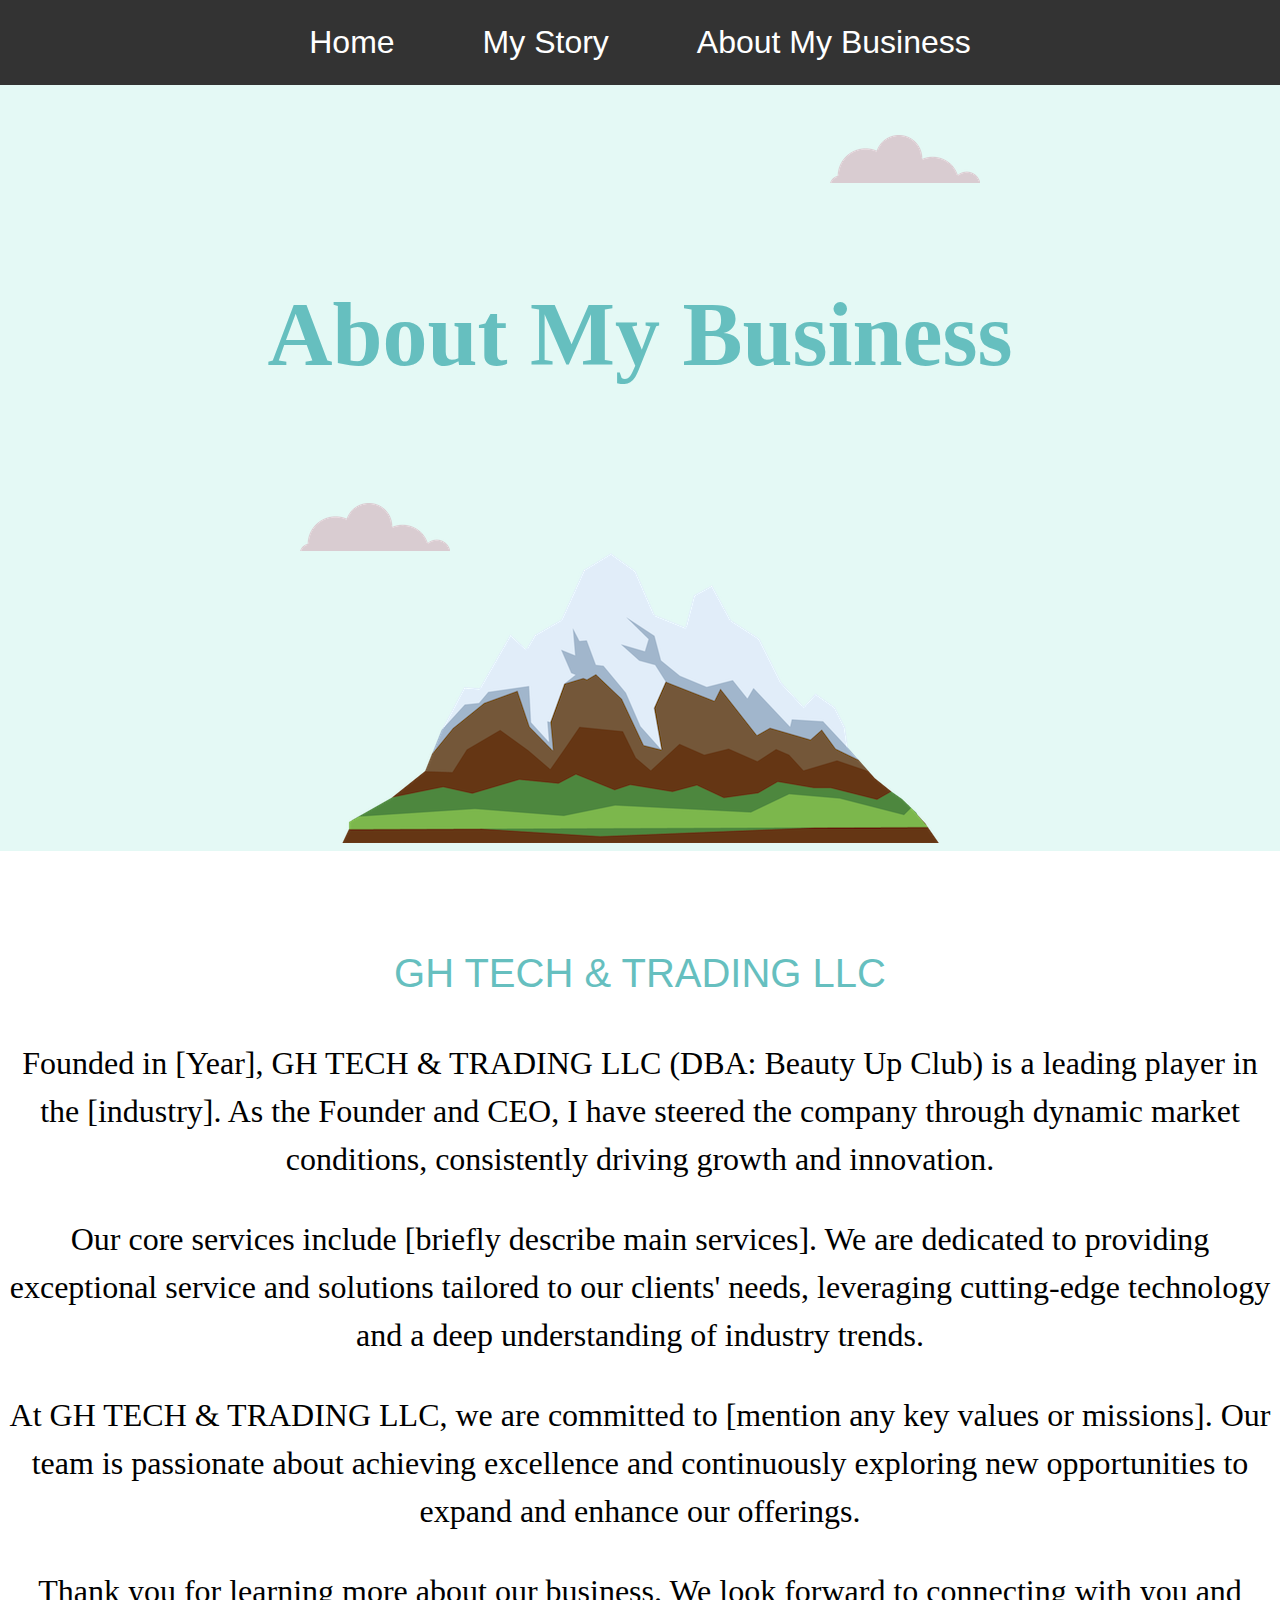
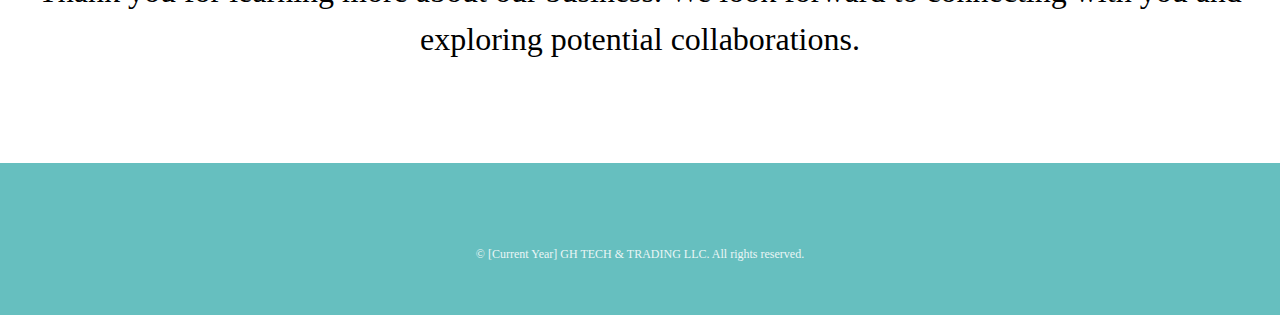
==== Business.html @ 89ce5442 "Create Business.html" ====
<!DOCTYPE html>
<html lang="en">
<head>
  <meta charset="UTF-8">
  <meta name="viewport" content="width=device-width, initial-scale=1.0">
  <title>About My Business</title>
  <link rel="stylesheet" href="css/styles.css">
</head>
<body>
   <nav>
    <ul>
      <li><a href="index.html">Home</a></li>
      <li><a href="Story.html">My Story</a></li>
      <li><a href="Business.html">About My Business</a></li>
    </ul>
   </nav>
  <div class="top-container">
    <img class="top-cloud" src="images/cloud.png" alt="cloud-img">
    <h1>About My Business</h1>
    <img class="bottom-cloud" src="images/cloud.png" alt="cloud-img">
    <img class="mountain" src="images/mountain.png" alt="mountain-img">
  </div>
  <div class="middle-container">
    <div class="profile">
      <h2>GH TECH & TRADING LLC</h2>
      <p>Founded in [Year], GH TECH & TRADING LLC (DBA: Beauty Up Club) is a leading player in the [industry]. As the Founder and CEO, I have steered the company through dynamic market conditions, consistently driving growth and innovation.</p>
      <p>Our core services include [briefly describe main services]. We are dedicated to providing exceptional service and solutions tailored to our clients' needs, leveraging cutting-edge technology and a deep understanding of industry trends.</p>
      <p>At GH TECH & TRADING LLC, we are committed to [mention any key values or missions]. Our team is passionate about achieving excellence and continuously exploring new opportunities to expand and enhance our offerings.</p>
      <p>Thank you for learning more about our business. We look forward to connecting with you and exploring potential collaborations.</p>
    </div>
  </div>
  <div class="bottom-container">
    <p class="copyright">© [Current Year] GH TECH & TRADING LLC. All rights reserved.</p>
  </div>
</body>
</html>
---- css/styles.css ----
body{
  margin:0;
  text-align: center;
  font-family: 'Sacramento', cursive;
  font-size: 200%
}
.intro{
  text-align: center;
  width: 30%;
  margin: auto;
}
hr{
  border: dotted #EAF6F6 6px;
  border-bottom: none;
  width: 4%;
  margin: 100px auto;
}
h1{
  color: #66BFBF;
  font-size:5.625rem;
  margin:20px auto o auto;
  font-family: 'Sacramento', cursive;
  line-height: 2;
}
h2{
   color: #66BFBF;
   font-family:'Montserrat', sans-serif;
   font-size:2.5rem;
   font-weight: normal;
   padding-bottom: 10px;
}
h3{
  font-family:'Montserrat', sans-serif;
  color:#11999E;

}
p {
  line-height: 1.5;
}
a{
  color:#11999E;
  font-family: 'Montserrat', sans-serif;
  margin: 10px 20px;
  text-decoration: none;
}
a:hover {
  color: #EAF6F6;
}
.top-container{
  background-color: #E4F9F5;
  position:relative;
  padding-top:100px;

}
.middle-container{
margin: 100px 0;
}
.bottom-container{
  background-color: #66BFBF;
  padding: 50px 0 20px;
}
.skill-row{
  width:50%;
  margin:100px auto 100px auto;
  text-align: left;
}
.bottom-cloud{
  position: absolute;
  left:300px;
  bottom:300px;
}
.top-cloud{
  position:absolute;
  right:300px;
  top: 50px;
}
.code-image{
  width:25%;
  border-radius: 60%;
  float:left;
  margin-right:30px;
}
.description{
  margin-right: 20px;
}

.py-image{
  width:25%;
  border-radius: 60%;
  float: right;
  margin-left:30px;
}
.java-image{
  width:25%;
  border-radius: 60%;
  float:left;
  margin-right:30px;
}
.contact-message{
  width:40%;
  margin:40px auto 60px;
}
.copyright{
  color:#EAF6F6;
  font-size:0.75rem;
  padding:20px 0;
}
.btn{
  background: #11cdd4;
  background-image: -webkit-linear-gradient(top, #11cdd4, #11999e);
  background-image: -moz-linear-gradient(top, #11cdd4, #11999e);
  background-image: -ms-linear-gradient(top, #11cdd4, #11999e);
  background-image: -o-linear-gradient(top, #11cdd4, #11999e);
  background-image: linear-gradient(to bottom, #11cdd4, #11999e);
  -webkit-border-radius: 8;
-moz-border-radius: 8;
border-radius: 8px;
font-family: 'Montserrat', sans-serif;
color: #ffffff;
font-size: 20px;
padding: 10px 20px 10px 20px;
text-decoration: none;
}
nav {
  background-color: #333;
  overflow: hidden;
  text-align: center; /* Centers the menu items horizontally */
}

nav ul {
  list-style-type: none;
  margin: 0;
  padding: 0;
}

nav ul li {
  disply: inlines;
}

nav ul li a {
  display: block;
  color: white;
  text-align: center;
  padding: 14px 16px;
  text-decoration: none;
}

nav ul li a:hover {
  background-color: #111;
}

/* Optional: Style for the new page, if needed */
.new-page-content {
  padding: 20px;
}

.new-page-content h2 {
  color: #66BFBF;
}

.new-page-content p {
  margin: 20px 0;
}
/* Navigation Bar Styles */
nav {
  background-color: #333;
  overflow: hidden;
  text-align: center;
}

nav ul {
  list-style-type: none;
  margin: 0;
  padding: 0;
}

nav ul li {
  display: inline;
}

nav ul li a {
  display: inline-block;
  color: white;
  text-align: center;
  padding: 14px 20px;
  text-decoration: none;
}

nav ul li a:hover {
  background-color: #111;
}
/* General Body Style */
body {
  margin: 0;
  font-family: 'Sacramento', cursive;
  font-size: 200%;
  background-color: #ffffff; /* Default background color */
}

/* Page-Specific Style */
.about-page {
  background-color: #f0f0f0; /* Background color for the About Me page */
}
/* General Styles */
body {
  margin: 0;
  font-family: 'Sacramento', cursive;
  font-size: 200%;
}
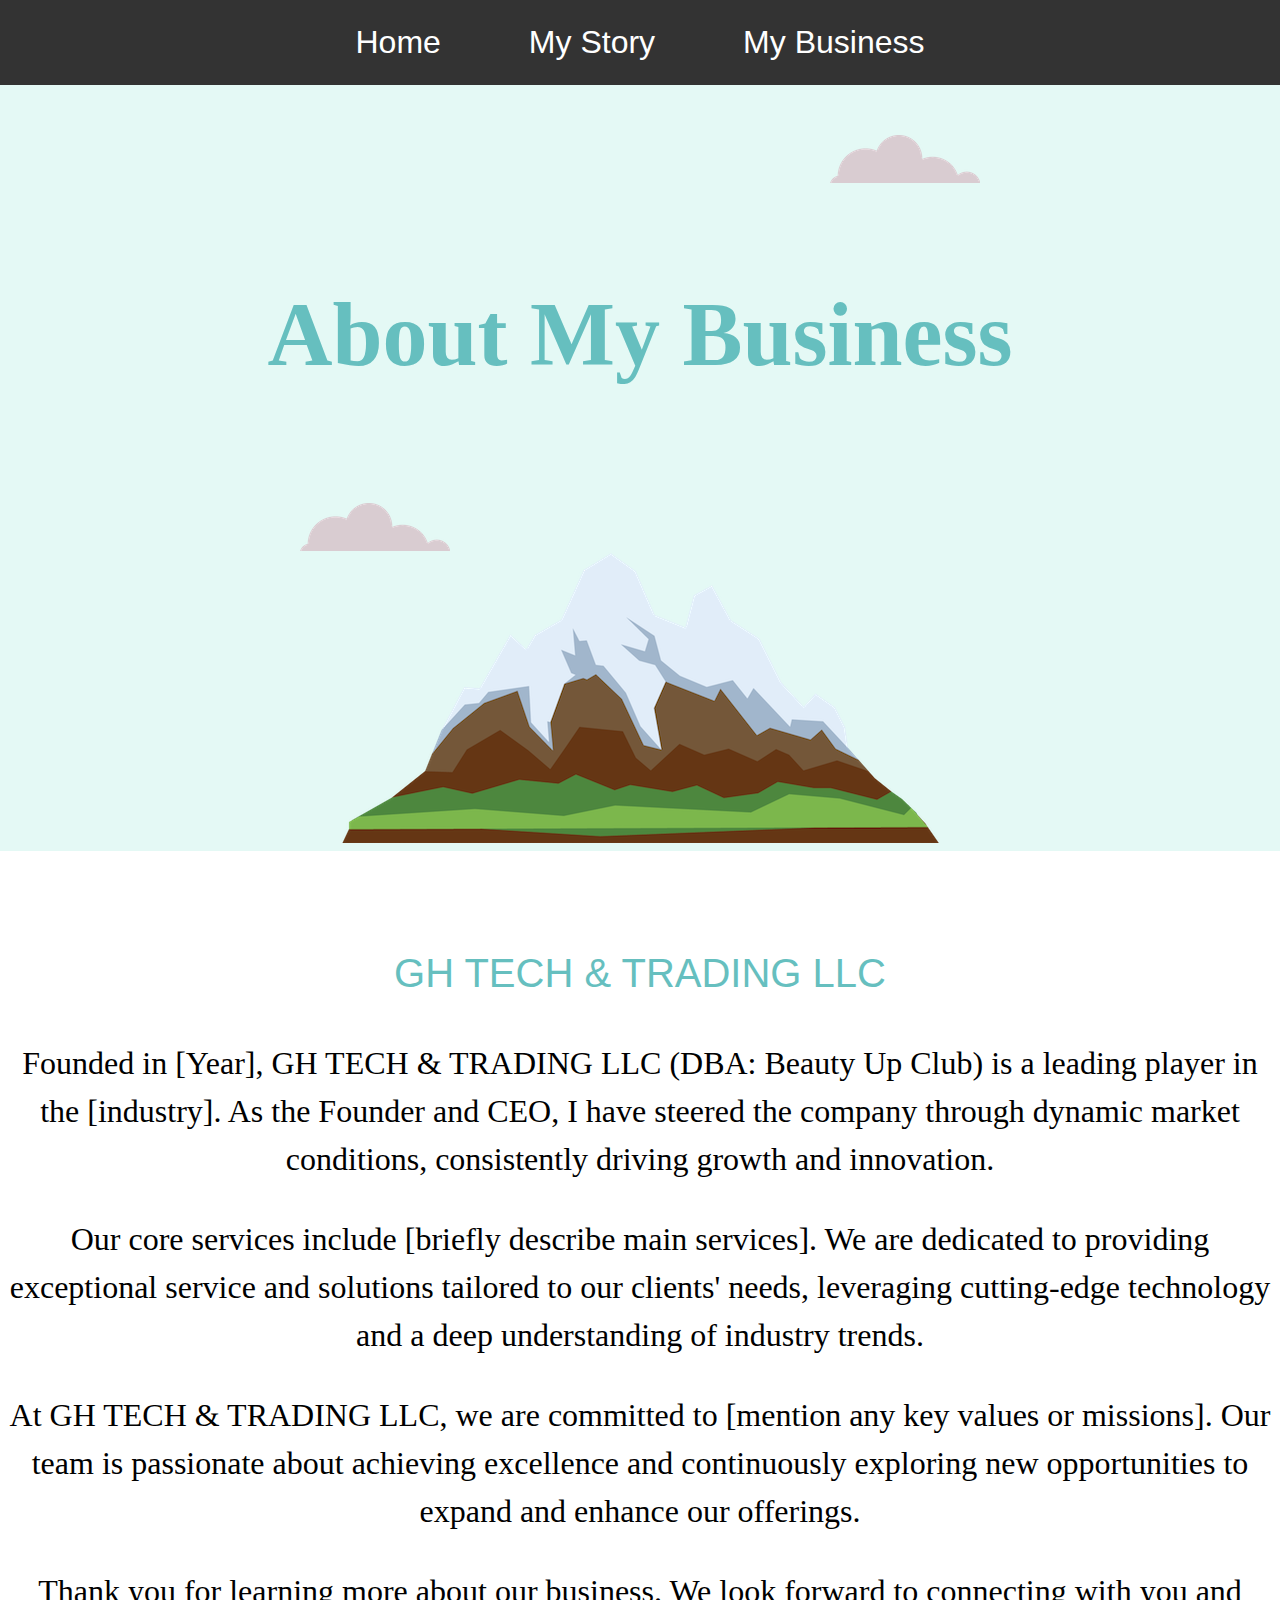
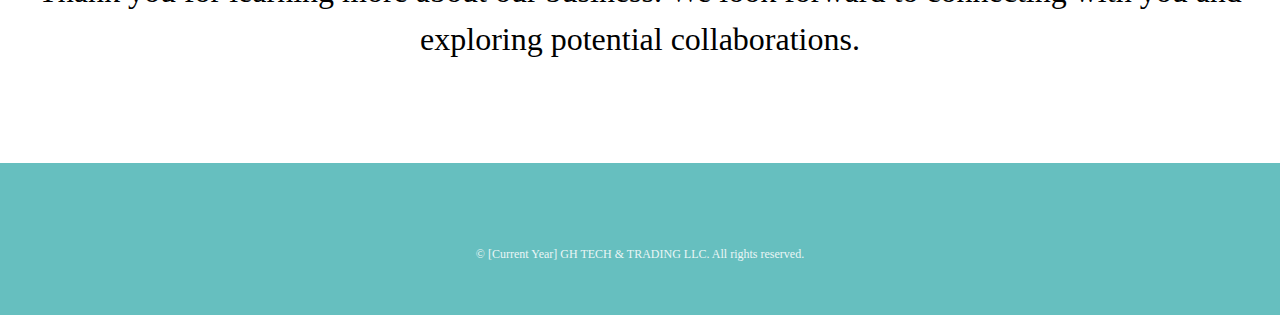
==== commit 64146995: "Update Business.html" ====
--- a/Business.html
+++ b/Business.html
@@ -11,7 +11,7 @@
     <ul>
       <li><a href="index.html">Home</a></li>
       <li><a href="Story.html">My Story</a></li>
-      <li><a href="Business.html">About My Business</a></li>
+      <li><a href="Business.html">My Business</a></li>
     </ul>
    </nav>
   <div class="top-container">
--- a/css/styles.css
+++ b/css/styles.css
@@ -208,3 +208,9 @@
   font-size: 200%;
 }
 
+/* Specific styles for the business page */
+.business-page {
+  background-color: #f5f5f5; /* Light gray background for business page */
+  padding: 20px;
+}
+<body class="business-page">
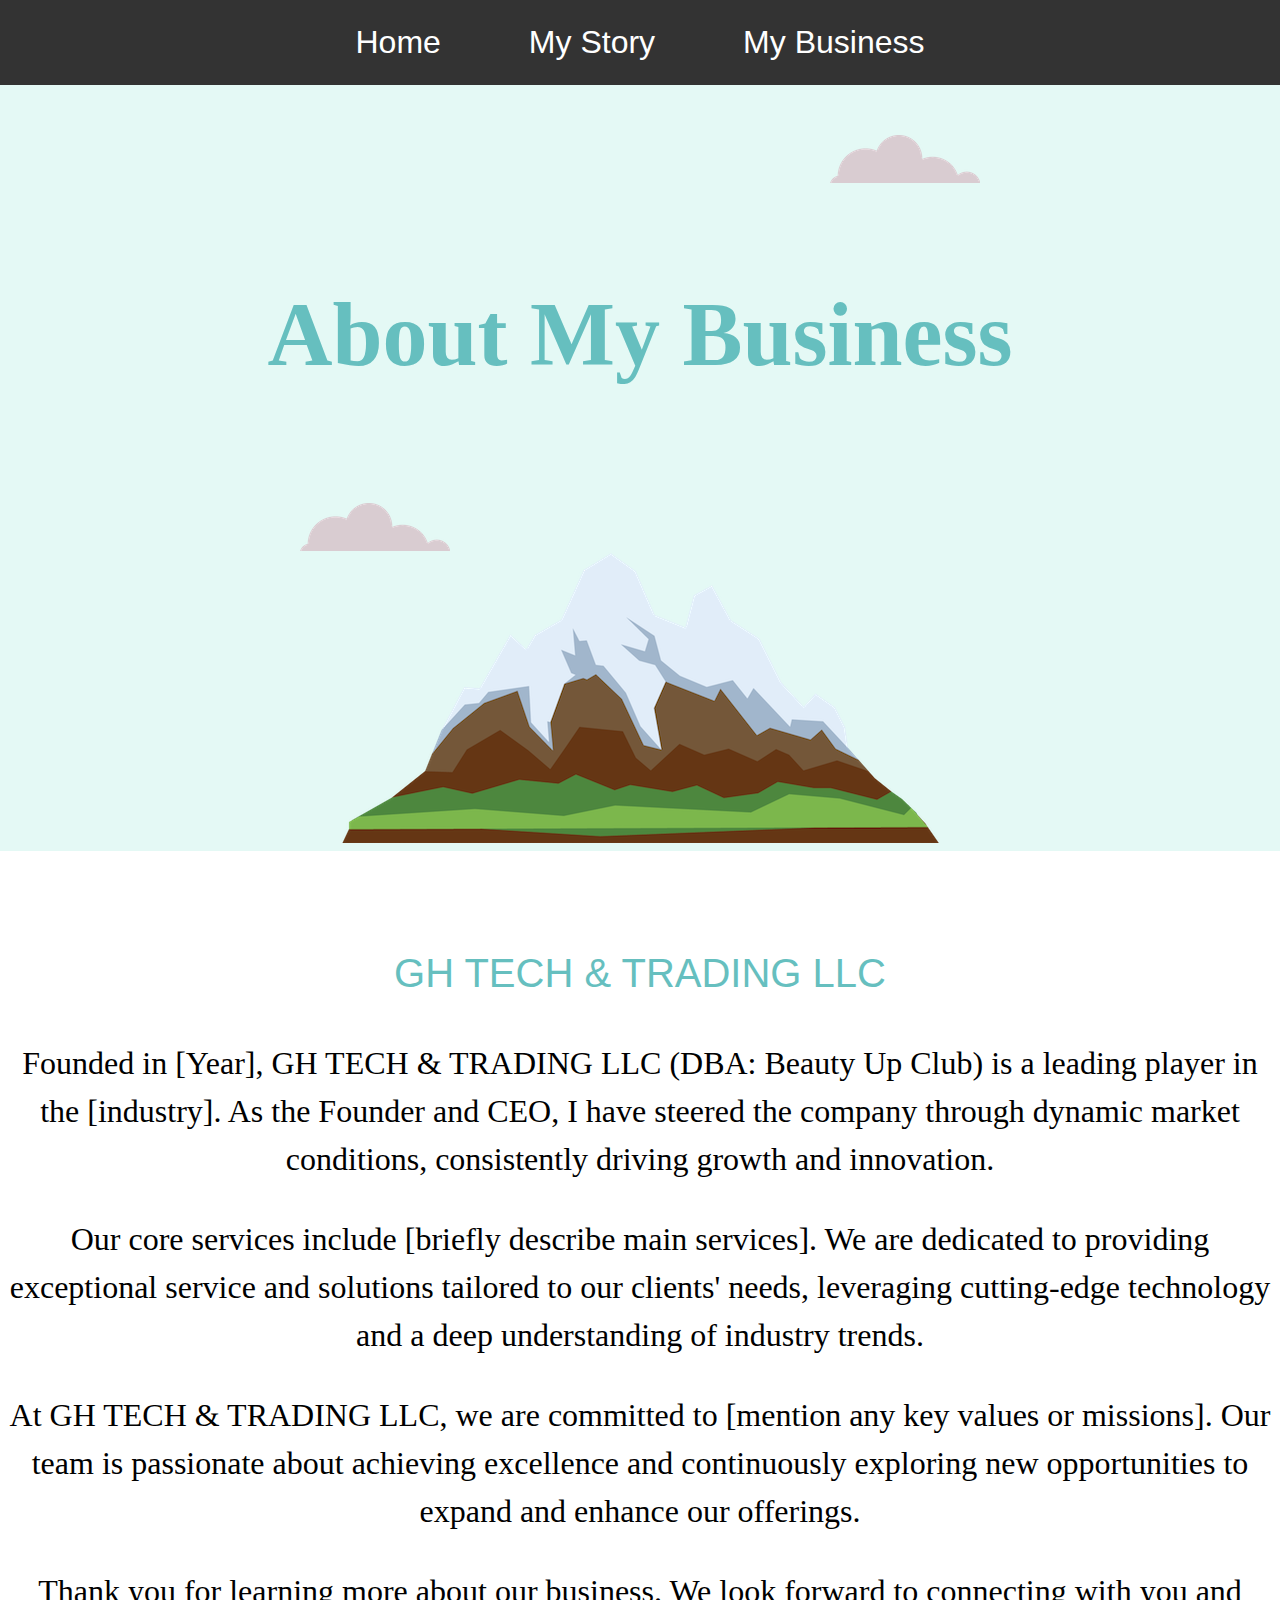
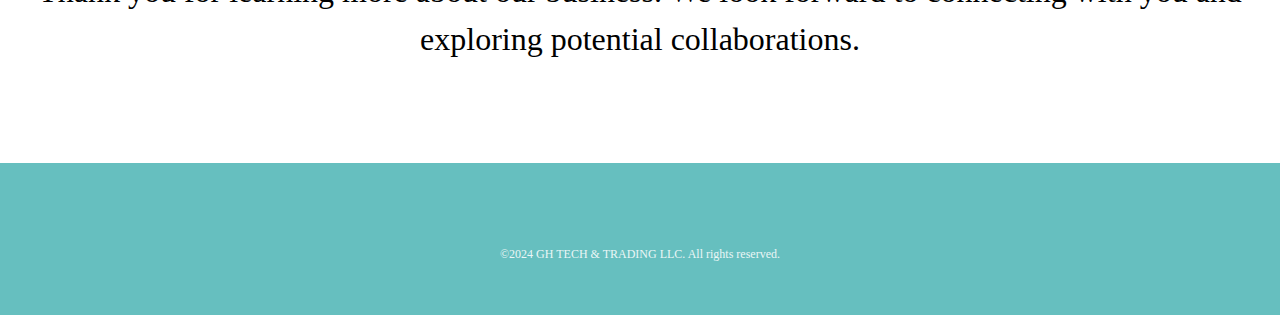
==== commit c08fd865: "Update Business.html" ====
--- a/Business.html
+++ b/Business.html
@@ -3,7 +3,7 @@
 <head>
   <meta charset="UTF-8">
   <meta name="viewport" content="width=device-width, initial-scale=1.0">
-  <title>About My Business</title>
+  <title>My Business</title>
   <link rel="stylesheet" href="css/styles.css">
 </head>
 <body>
@@ -30,7 +30,7 @@
     </div>
   </div>
   <div class="bottom-container">
-    <p class="copyright">© [Current Year] GH TECH & TRADING LLC. All rights reserved.</p>
+    <p class="copyright">©2024 GH TECH & TRADING LLC. All rights reserved.</p>
   </div>
 </body>
 </html>
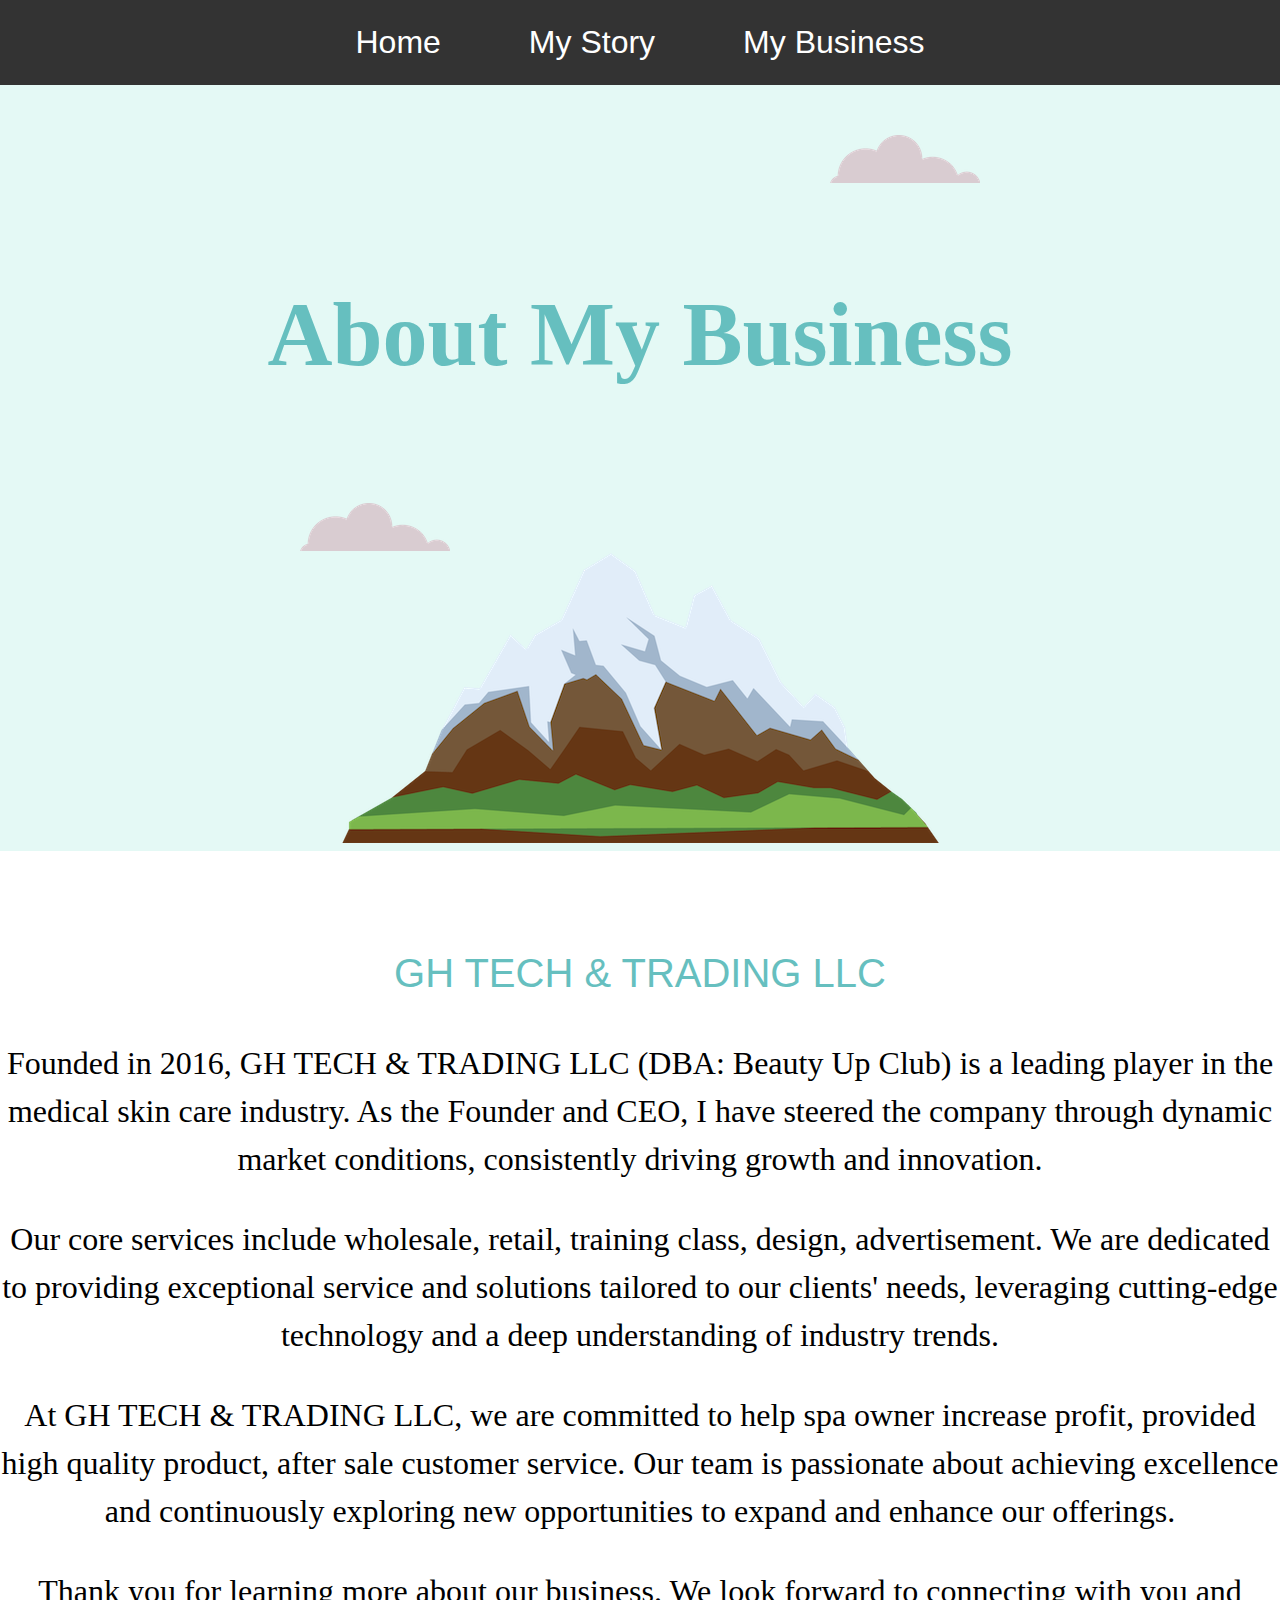
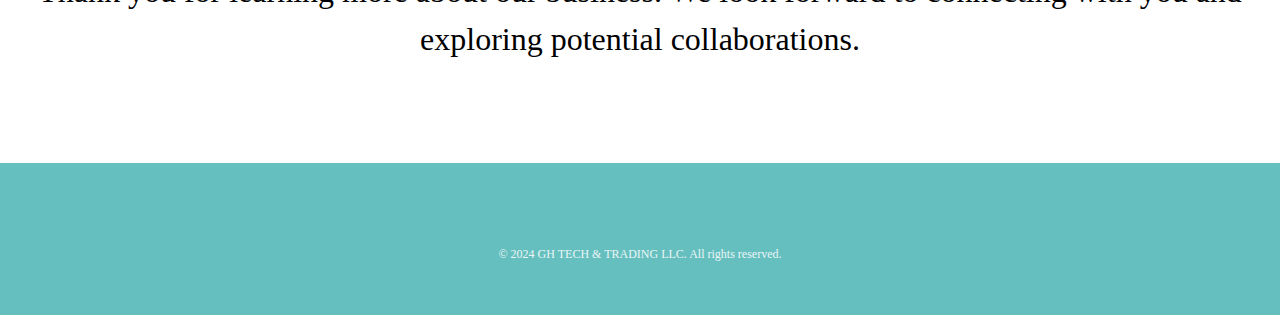
==== commit 49983e05: "Update Business.html" ====
--- a/Business.html
+++ b/Business.html
@@ -23,14 +23,14 @@
   <div class="middle-container">
     <div class="profile">
       <h2>GH TECH & TRADING LLC</h2>
-      <p>Founded in [Year], GH TECH & TRADING LLC (DBA: Beauty Up Club) is a leading player in the [industry]. As the Founder and CEO, I have steered the company through dynamic market conditions, consistently driving growth and innovation.</p>
-      <p>Our core services include [briefly describe main services]. We are dedicated to providing exceptional service and solutions tailored to our clients' needs, leveraging cutting-edge technology and a deep understanding of industry trends.</p>
-      <p>At GH TECH & TRADING LLC, we are committed to [mention any key values or missions]. Our team is passionate about achieving excellence and continuously exploring new opportunities to expand and enhance our offerings.</p>
+      <p>Founded in 2016, GH TECH & TRADING LLC (DBA: Beauty Up Club) is a leading player in the medical skin care industry. As the Founder and CEO, I have steered the company through dynamic market conditions, consistently driving growth and innovation.</p>
+      <p>Our core services include wholesale, retail, training class, design, advertisement. We are dedicated to providing exceptional service and solutions tailored to our clients' needs, leveraging cutting-edge technology and a deep understanding of industry trends.</p>
+      <p>At GH TECH & TRADING LLC, we are committed to help spa owner increase profit, provided high quality product, after sale customer service. Our team is passionate about achieving excellence and continuously exploring new opportunities to expand and enhance our offerings.</p>
       <p>Thank you for learning more about our business. We look forward to connecting with you and exploring potential collaborations.</p>
     </div>
   </div>
   <div class="bottom-container">
-    <p class="copyright">©2024 GH TECH & TRADING LLC. All rights reserved.</p>
+    <p class="copyright">© 2024 GH TECH & TRADING LLC. All rights reserved.</p>
   </div>
 </body>
 </html>
